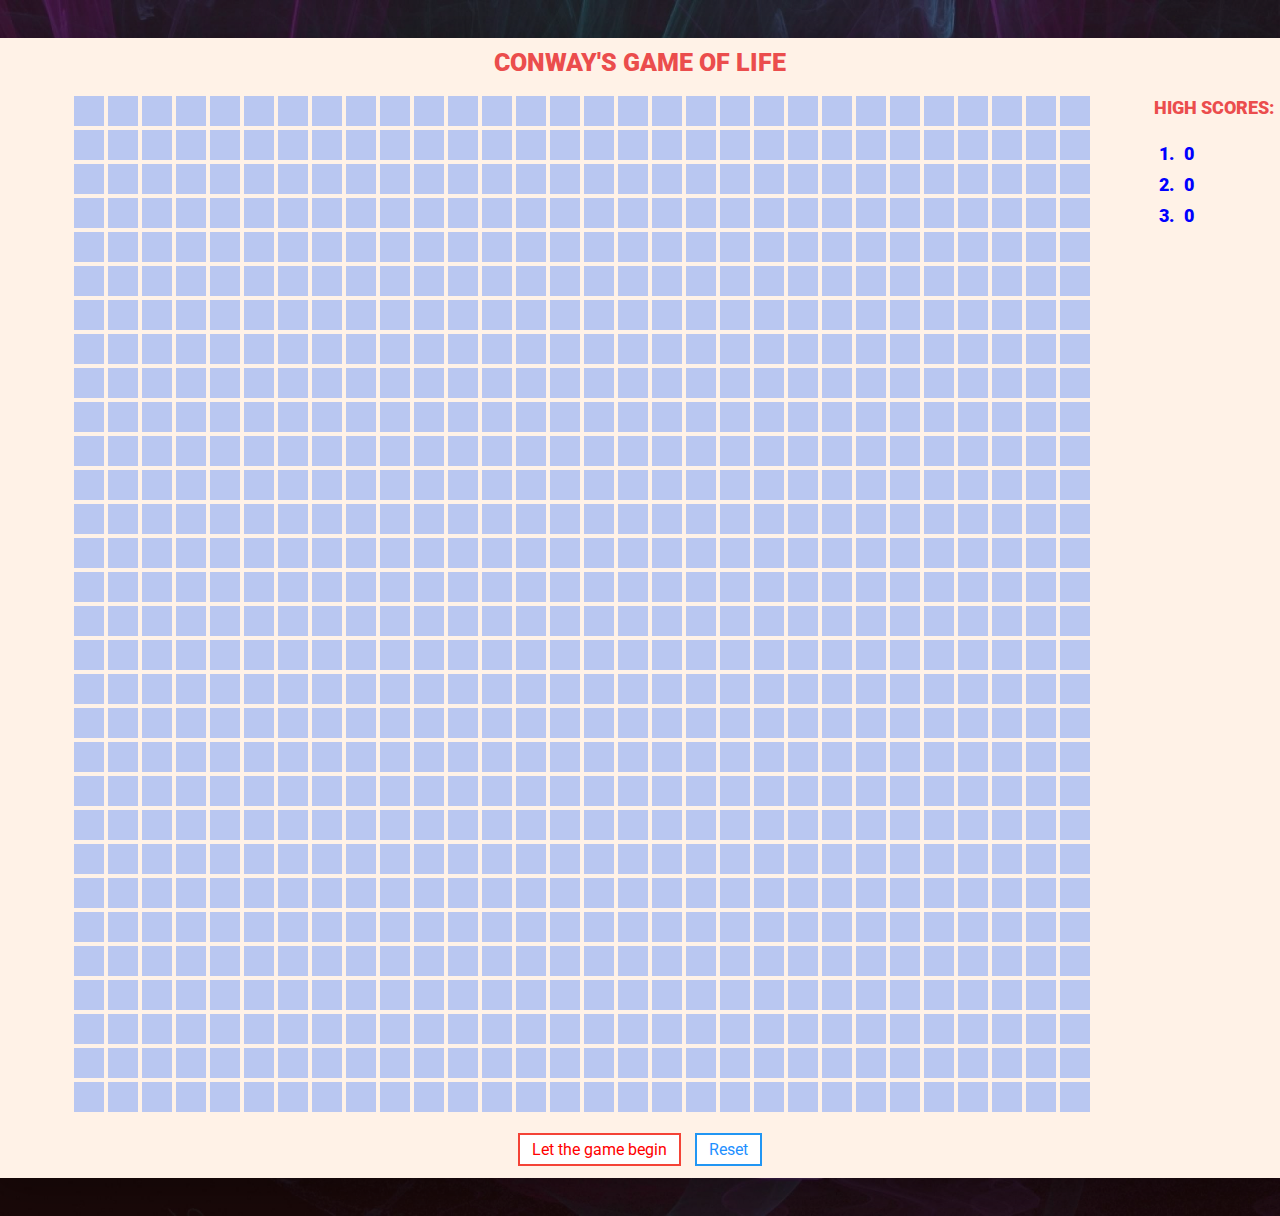
==== game.html @ 9685f508 "v4.0" ====
<html>
<head>
    <title>Game Of Life</title>
    <link type="text/css" rel="stylesheet" href="style.css">
    <link href="https://fonts.googleapis.com/css?family=Roboto" rel="stylesheet">
    <noscript>
        <META HTTP-EQUIV="Refresh" CONTENT="0;URL=noJS.html">
    </noscript>
</head>
<body>
    <div class="wrapper">
        <div class="heading">Conway's Game of Life</div>
        <div class="middle" id="middle">
            <div class="btn-div" id="btn-div">
                <script src="script.js"></script>
            </div>
            <div id="headScore">High Scores:</div>
            <div id="list">
                <div class="number">1.</div><div class="number" id="one"></div><br>
                <div class="number">2.</div><div class="number" id="two"></div><br>
                <div class="number">3.</div><div class="number" id="three"></div><br>
            </div>
        </div>
        <div class="btn-submit">
            <span id="running">Running Year: </span>
            <span id="year"></span>
            <button class="btns" id="start" onclick="check()">Let the game begin</button>
            <button class="btns" id="reset" onclick="reset()">Reset</button>
        </div>
    </div>
</body>
</html>
---- style.css ----
body {
    background-image: linear-gradient(rgba(62, 20, 20, 0.4), rgba(62, 20, 20, 0.4)), url(back.jpg);
    background-size: cover;
    background-position: center;
    font-weight: 300;
    position: relative;
    height: 1200px;
    color: #555;
}

.wrapper {
    border-radius: 10px;
    width: 1300px;
    position: relative;
    top: 50%;
    left: 50%;
    transform: translate(-50%, -50%);
    background-color: #fff2e7;
    box-shadow: 0px 10px 50px rgba(0, 0, 0, 0.3);
    overflow: hidden;
}

input {
    transform: translate(355%, -196%);
}

button:hover {
    background-color: #7183ff;
}

.btn {
    font-family: "Calibri", sans-serif;
    border: none;
    outline: none;
    background-color: #b9c7f1;
    cursor: pointer;
    font-size: 20px;
    font-weight: bold;
    width: 30px;
    height: 30px;
    margin: 2px 2px;
    padding: 6px;
}

#middle{
    display: table;
}

#btn-div {
    width: 1050px;
    margin: 5px 25px 5px 80px;
    padding: 2px;
    float: left;
}

#headScore{
    position: relative;
    float: left;
    font-family: 'Roboto', sans-serif;
    display: block;
    font-size: 18px;
    margin: 10px 5px;
    text-transform: uppercase;
    font-weight: 900;
    color: #EB4D4D;
    text-align: left;
}

.number{
    float: left;
    padding: 5px;
}

#list{
    float: left;
    font-family: 'Roboto', sans-serif;
    display: inline-block;
    font-size: 18px;
    margin: 10px 5px;
    text-transform: uppercase;
    font-weight: 900;
    color: blue;
    text-align: left;
}

.heading {
    font-family: 'Roboto', sans-serif;
    display: block;
    font-size: 25px;
    margin: 10px 5px;
    text-transform: uppercase;
    font-weight: 900;
    color: #EB4D4D;
    text-align: center;
}

#reset {
    background-color: #3839af;
    border: none;
    color: white;
    padding: 5px 12px;
    text-align: center;
    text-decoration: none;
    font-size: 16px;
    cursor: pointer;
    transition-duration: 0.4s;
    margin: 0px 5px;
}

#start {
    background-color: #3839af;
    border: none;
    color: white;
    padding: 5px 12px;
    text-align: center;
    text-decoration: none;
    font-size: 16px;
    cursor: pointer;
    transition-duration: 0.4s;
    margin: 0px 5px;
}

.btn-submit {
    text-align: center;
    margin: 10px;
    padding: 2px 5px;
}

#start {
    font-family: 'Roboto', sans-serif;
    border: 2px solid red;
    background-color: white;
    color: black;
    padding: 5px 12px;
    font-size: 16px;
    cursor: pointer;
}

#start {
    border-color: #f44336;
    color: red
}

#start:hover {
    background: #f44336;
    color: white;
}

#reset {
    font-family: 'Roboto', sans-serif;
    border: 2px solid blue;
    background-color: white;
    color: black;
    padding: 5px 12px;
    font-size: 16px;
    cursor: pointer;
}

#reset {
    border-color: #2196F3;
    color: dodgerblue;
}

#reset:hover {
    background: #2196F3;
    color: white;
}

.btns:hover {
    box-shadow: 0 12px 16px 0 rgba(0,0,0,0.24),0 17px 50px 0 rgba(0,0,0,0.19);
}

#running {
    font-family: 'Roboto', sans-serif;
    display: none;
    font-size: 16px;
    text-transform: uppercase;
    font-weight: 900;
    color: #EB4D4D;
    text-align: center;
}

#year {
    font-family: 'Roboto', sans-serif;
    display: none;
    font-size: 25px;
    text-transform: uppercase;
    font-weight: 900;
    color: #EB4D4D;
    text-align: center;
    margin: 0px 5px;
}
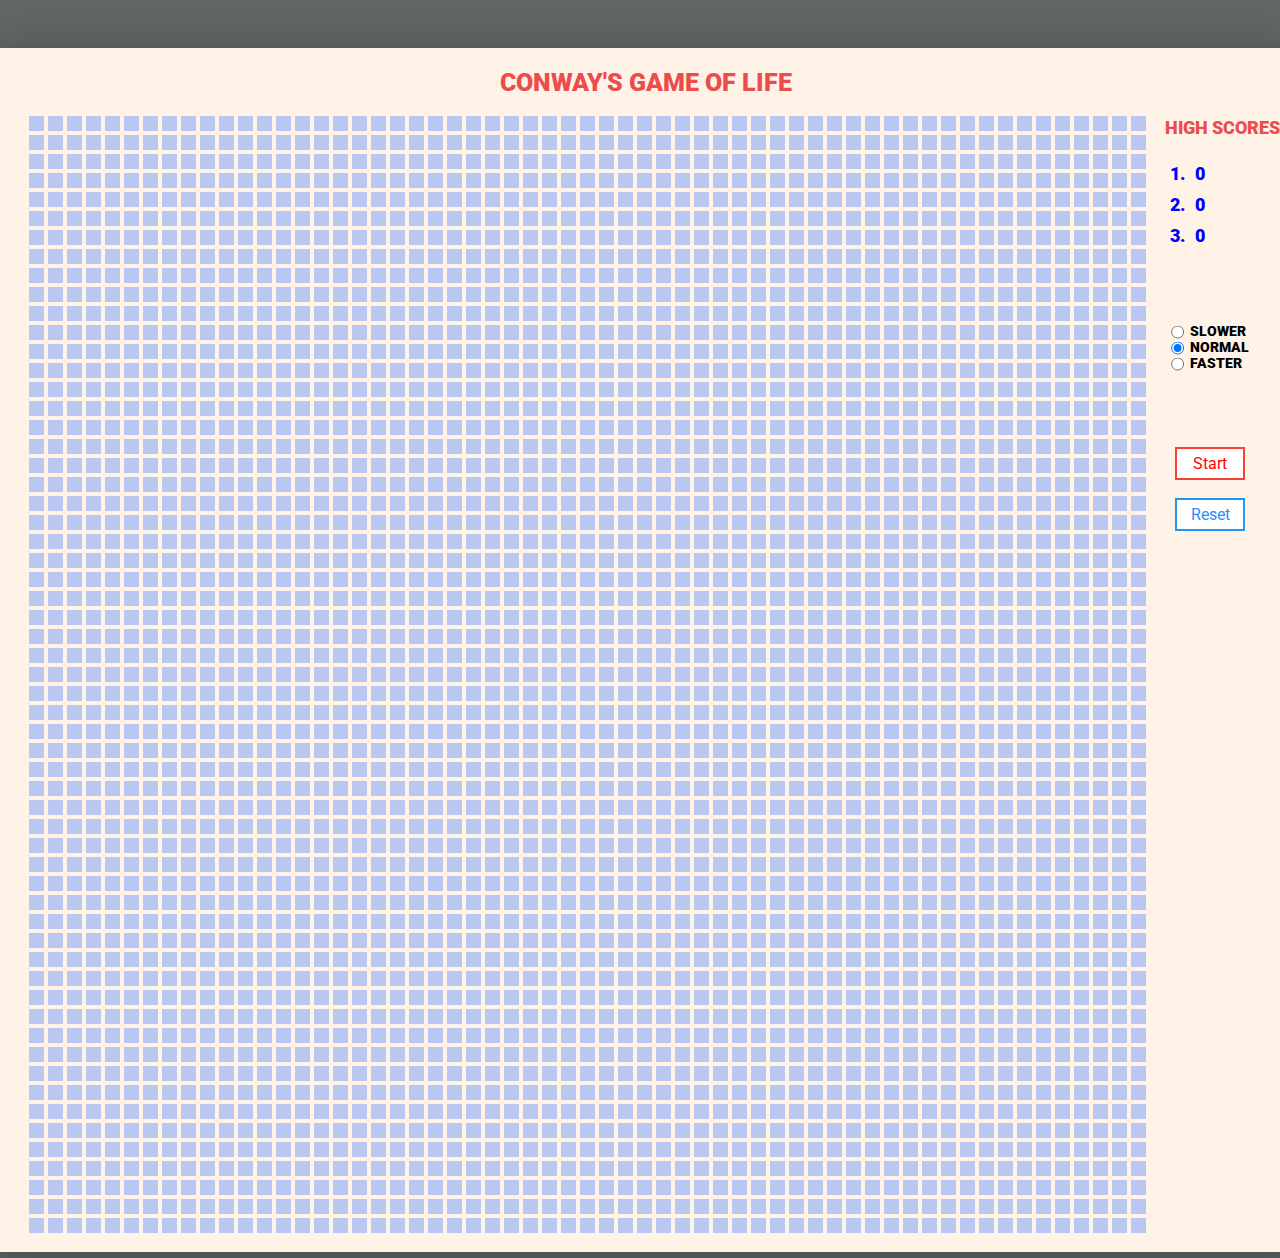
==== commit d33d445b: "speed controller added" ====
--- a/game.html
+++ b/game.html
@@ -4,29 +4,43 @@
     <link type="text/css" rel="stylesheet" href="style.css">
     <link href="https://fonts.googleapis.com/css?family=Roboto" rel="stylesheet">
     <noscript>
-        <META HTTP-EQUIV="Refresh" CONTENT="0;URL=noJS.html">
+        <META HTTP-EQUIV="Refresh" CONTENT="0;URL=noJS.html"/>
     </noscript>
 </head>
 <body>
-    <div class="wrapper">
-        <div class="heading">Conway's Game of Life</div>
-        <div class="middle" id="middle">
-            <div class="btn-div" id="btn-div">
-                <script src="script.js"></script>
-            </div>
-            <div id="headScore">High Scores:</div>
-            <div id="list">
-                <div class="number">1.</div><div class="number" id="one"></div><br>
-                <div class="number">2.</div><div class="number" id="two"></div><br>
-                <div class="number">3.</div><div class="number" id="three"></div><br>
-            </div>
+<div class="wrapper">
+    <div class="heading">Conway's Game of Life</div>
+    <div class="middle" id="middle">
+        <div class="btn-div" id="btn-div">
+            <script src="script.js"></script>
         </div>
+        <div id="headScore">High Scores:</div>
+        <div id="list">
+            <div class="number">1.</div><div class="number" id="one"></div><br>
+            <div class="number">2.</div><div class="number" id="two"></div><br>
+            <div class="number">3.</div><div class="number" id="three"></div><br>
+        </div>
+        <br>
+        <div id="radio">
+            <input type="radio" name="speed" value="slow" id="slow" onchange="chq(id)">
+            <label id="radio_text">Slower</label>
+            <br>
+            <input type="radio" name="speed" value="normal" id="normal" onchange="chq(id)" checked="checked">
+            <label id="radio_text">Normal</label>
+            <br>
+            <input type="radio" name="speed" value="fast" id="fast" onchange="chq(id)">
+            <label id="radio_text">Faster</label>
+            <br>
+        </div>
+
         <div class="btn-submit">
             <span id="running">Running Year: </span>
             <span id="year"></span>
-            <button class="btns" id="start" onclick="check()">Let the game begin</button>
+            <button class="btns" id="start" onclick="check()">Start </button><br><br>
             <button class="btns" id="reset" onclick="reset()">Reset</button>
         </div>
+        <br><br><br><br>
     </div>
+</div>
 </body>
 </html>--- a/style.css
+++ b/style.css
@@ -1,7 +1,9 @@
 body {
-    background-image: linear-gradient(rgba(62, 20, 20, 0.4), rgba(62, 20, 20, 0.4)), url(back.jpg);
+    /*background-image: linear-gradient(rgba(62, 20, 20, 0.4), rgba(62, 20, 20, 0.4)), url(back.jpg);
     background-size: cover;
-    background-position: center;
+    background-position: center;*/
+    text-align: center;
+    background-color: #626766;
     font-weight: 300;
     position: relative;
     height: 1200px;
@@ -13,11 +15,13 @@
     width: 1300px;
     position: relative;
     top: 50%;
-    left: 50%;
+    left: 46.5%;
     transform: translate(-50%, -50%);
     background-color: #fff2e7;
     box-shadow: 0px 10px 50px rgba(0, 0, 0, 0.3);
     overflow: hidden;
+    margin: 50px;
+    padding: 10px;
 }
 
 input {
@@ -36,19 +40,20 @@
     cursor: pointer;
     font-size: 20px;
     font-weight: bold;
-    width: 30px;
-    height: 30px;
+    width: 15px;
+    height: 15px;
     margin: 2px 2px;
     padding: 6px;
 }
 
 #middle{
     display: table;
+    position: relative;
 }
 
 #btn-div {
-    width: 1050px;
-    margin: 5px 25px 5px 80px;
+    width: 1130px;
+    margin: 5px 5px 5px 25px;
     padding: 2px;
     float: left;
 }
@@ -83,6 +88,30 @@
     text-align: left;
 }
 
+#radio{
+    float: left;
+    font-family: 'Roboto', sans-serif;
+    display: inline-block;
+    font-size: 14px;
+    margin: 200px 5px 0px -95px;
+    text-transform: uppercase;
+    font-weight: 900;
+    color: black;
+    text-align: left;
+}
+
+#radio_text{
+    float: left;
+    font-family: 'Roboto', sans-serif;
+    display: inline-block;
+    font-size: 14px;
+    margin: -25px 0px 0px 70px;
+    text-transform: uppercase;
+    font-weight: 900;
+    color: black;
+    text-align: left;
+}
+
 .heading {
     font-family: 'Roboto', sans-serif;
     display: block;
@@ -122,7 +151,7 @@
 
 .btn-submit {
     text-align: center;
-    margin: 10px;
+    margin: 320px 30px 0px 0px;
     padding: 2px 5px;
 }
 
@@ -138,7 +167,8 @@
 
 #start {
     border-color: #f44336;
-    color: red
+    color: red;
+    width: 70px;
 }
 
 #start:hover {
@@ -159,6 +189,8 @@
 #reset {
     border-color: #2196F3;
     color: dodgerblue;
+    width: 70px;
+
 }
 
 #reset:hover {
@@ -168,25 +200,27 @@
 
 .btns:hover {
     box-shadow: 0 12px 16px 0 rgba(0,0,0,0.24),0 17px 50px 0 rgba(0,0,0,0.19);
+
 }
 
 #running {
     font-family: 'Roboto', sans-serif;
     display: none;
-    font-size: 16px;
-    text-transform: uppercase;
-    font-weight: 900;
-    color: #EB4D4D;
-    text-align: center;
+    font-size: 14px;
+    text-transform: uppercase;
+    font-weight: 900;
+    color: #EB4D4D;
+    text-align: center;
+    margin: 10px 30px 0px -5px;
 }
 
 #year {
     font-family: 'Roboto', sans-serif;
     display: none;
-    font-size: 25px;
-    text-transform: uppercase;
-    font-weight: 900;
-    color: #EB4D4D;
-    text-align: center;
-    margin: 0px 5px;
+    font-size: 20px;
+    text-transform: uppercase;
+    font-weight: 900;
+    color: #EB4D4D;
+    text-align: right;
+    margin: -30px 0px 0px 0px;
 }